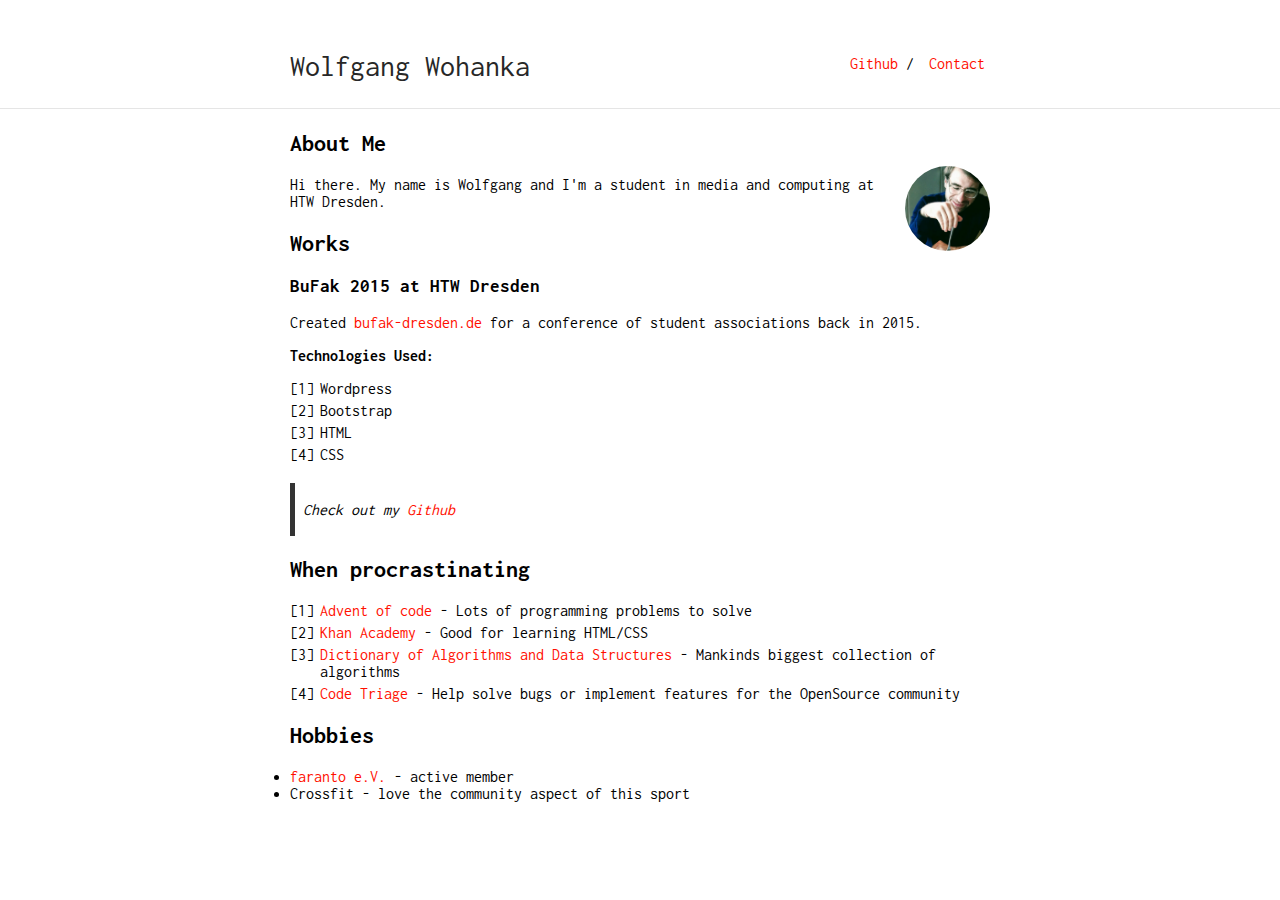
==== index.html @ 9f90b7a0 "Initial commit" ====
<!DOCTYPE html>
<html lang="en">
<head>
<title>Wolfgang Wohanka</title>
<meta charset="utf-8">
<meta name="viewport" content="width=device-width, initial-scale=1">
<meta name="keywords" content="blog, accent, , Wolfgang Wohanka, jekyll">
<meta name="author" content="">
<meta name="description" content="">
<link href='https://fonts.googleapis.com/css?family=Inconsolata:400,700' rel='stylesheet' type='text/css'>
<link rel="alternate" type="application/rss+xml" title="Wolfgang Wohanka RSS" href="/feed.xml"/>
<link rel="stylesheet" href="./css/style.css">

<meta name="og:description" content="">
<meta name="og:title" content="Wolfgang Wohanka">
<meta name="og:url" content="https://hendrixfan.github.io/">
<meta name="og:type" content="article">

</head>
<body>
<div class="wrapper">
<div class="navbar container">
<a id="author-name" class="alignable pull-left" href="https://hendrixfan.github.io/">Wolfgang Wohanka</a>
<ul class="alignable pull-right navbar-ul">
<li class="alignable pull-right nav-list"><a href="contact.html">Contact</a>
</li>
<li class="alignable pull-right nav-list"><a href="https://github.com/hendrixfan">Github</a>
/
</li>
</ul>
</div>
<div style="clear:both"></div>
<hr>
<div class="container content">
<h2 id="about-me">About Me</h2>
<p><img class="profile-picture" src="images/profile_pic.jpg"/></p>
<p>Hi there. My name is Wolfgang and I'm a student in media and computing at HTW Dresden.</p>
<p></p>
<h2 id="works">Works</h2>
<h3 id="bufak---">BuFak 2015 at HTW Dresden</h3>
<p>Created <a href="http://bufak-dresden.de/">bufak-dresden.de</a> for a conference of student associations back in 2015. </p>
<p><strong>Technologies Used:</strong></p>
<ol>
<li>Wordpress</li>
<li>Bootstrap</li>
<li>HTML</li>
<li>CSS</li>
</ol>
<blockquote>
<p>Check out my <a href="https://github.com/hendrixfan">Github</a></p>
</blockquote>
<h2 id="interestings-stuff">When procrastinating</h2>
<ol>
<li><a href="http://adventofcode.com/">Advent of code</a> - Lots of programming problems to solve</li>
<li><a href="https://www.khanacademy.org/computing/computer-programming/html-css/">Khan Academy</a> - Good for learning HTML/CSS</li>
<li><a href="https://xlinux.nist.gov/dads/">Dictionary of Algorithms and Data Structures</a> - Mankinds biggest collection of algorithms</li>
<li><a href="https://www.codetriage.com/">Code Triage</a> - Help solve bugs or implement features for the OpenSource community</li>
</ol>
<h2 id="hobbies">Hobbies</h2>
<li><a href="http://faranto.de/">faranto e.V.</a> - active member</li>
<li>Crossfit - love the community aspect of this sport</li>
</div>
</div>
</body>
---- css/style.css ----
html {
    height: 100%;
    margin: 0;
    padding: 0
}

body {
    margin: 0;
    font-family: "Inconsolata";
    height: 100%
}

a {
    text-decoration: none;
    color: #FF0F00
}

a:hover {
    text-decoration: underline
}

hr {
    border: 0;
    height: 0;
    border-top: 1px solid rgba(0, 0, 0, 0.1);
    border-bottom: 1px solid rgba(255, 255, 255, 0.3)
}

#author-name {
    font-size: 30px;
    color: #272727;
    display: inline-block
}

.navbar {
    padding: 50px 0 50px 0
}

.navbar-ul {
    display: inline-block;
    margin: 0;
    padding: 5px 0 5px 0;
    margin-left: 20px
}

.nav-list {
    list-style-type: none;
    margin: 0 5px 0 10px
}

.alignable,
.pull-left,
.pull-right {
    display: inline-block
}

.pull-left {
    float: left
}

.pull-right {
    float: right
}

.container {
    max-width: 700px;
    margin: auto
}

.wrapper {
    min-height: 100%
}

@media (max-width: 800px) {
    .container {
        max-width: 600px;
        transition: 0.3s ease all
    }
}

@media (max-width: 650px) {
    .container {
        max-width: 83%
    }
    .navbar-ul {
        margin-top: 5px
    }
}

@media (max-width: 580px) {
    #author-name {
        display: inline-block
    }
}

.content a:hover {
    text-decoration: underline
}

.content ol {
    counter-reset: list
}

.content ol>li {
    list-style-position: none;
    position: relative;
    list-style: none;
    margin-top: 5px;
    margin-bottom: 5px
}

.content ul>li {
    margin: 5px 0 5px 0
}

.content ul {
    padding: 0 20px 0 20px
}

.content ol {
    padding: 0 30px 0 30px
}

.content ol>li:before {
    content: "[" counter(list, decimal) "] ";
    counter-increment: list;
    position: absolute;
    left: -30px
}

.content blockquote {
    border-left: 5px solid #333333;
    margin: 20px 0 20px 0;
    padding: 2px 8px 2px 8px;
    font-style: italic
}

.content .profile-picture {
    height: 85px;
    width: 85px;
    position: relative;
    margin: -10px 0 0 15px;
    float: right;
    border-radius: 50%
}

p .content .profile-picture {
    padding: 0;
    margin: 0
}

@media (max-width: 480px) {
    .content .profile-picture img {
        margin-top: -5px
    }
}

.content img {
    text-align: center;
    width: 100%
}

table {
    margin: 15px 0;
    border-collapse: collapse;
    width: 100%;
    padding: 0
}

table tr {
    border-top: 1px solid #cccccc;
    background-color: white;
    margin: 0;
    padding: 0
}

table tr:nth-child(2n) {
    background-color: #f8f8f8
}

table tr th {
    font-weight: bold;
    border: 1px solid #cccccc;
    text-align: left;
    margin: 0;
    padding: 6px 13px
}

table tr td {
    border: 1px solid #cccccc;
    text-align: left;
    margin: 0;
    padding: 6px 13px
}

table tr th:first-child,
table tr td:first-child {
    margin: 0
}

table tr th:last-child,
table tr td:last-child {
    margin: 0
}
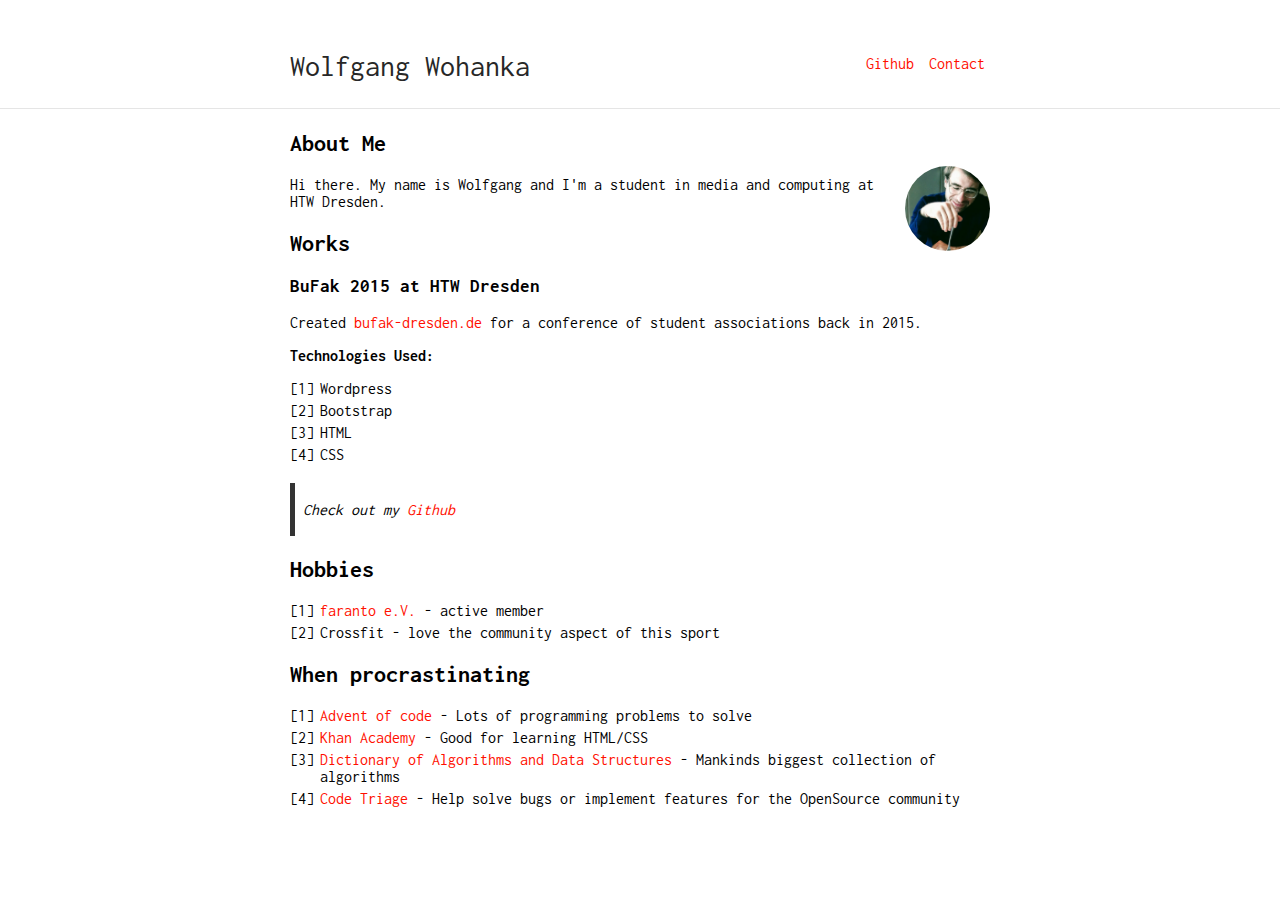
==== commit 1f04e4fe: "fixes" ====
--- a/index.html
+++ b/index.html
@@ -25,7 +25,6 @@
 <li class="alignable pull-right nav-list"><a href="contact.html">Contact</a>
 </li>
 <li class="alignable pull-right nav-list"><a href="https://github.com/hendrixfan">Github</a>
-/
 </li>
 </ul>
 </div>
@@ -49,16 +48,18 @@
 <blockquote>
 <p>Check out my <a href="https://github.com/hendrixfan">Github</a></p>
 </blockquote>
+<h2 id="hobbies">Hobbies</h2>
+<ol>
+<li><a href="http://faranto.de/">faranto e.V.</a> - active member</li>
+<li>Crossfit - love the community aspect of this sport</li>
+</ol> 
 <h2 id="interestings-stuff">When procrastinating</h2>
 <ol>
 <li><a href="http://adventofcode.com/">Advent of code</a> - Lots of programming problems to solve</li>
 <li><a href="https://www.khanacademy.org/computing/computer-programming/html-css/">Khan Academy</a> - Good for learning HTML/CSS</li>
 <li><a href="https://xlinux.nist.gov/dads/">Dictionary of Algorithms and Data Structures</a> - Mankinds biggest collection of algorithms</li>
 <li><a href="https://www.codetriage.com/">Code Triage</a> - Help solve bugs or implement features for the OpenSource community</li>
-</ol>
-<h2 id="hobbies">Hobbies</h2>
-<li><a href="http://faranto.de/">faranto e.V.</a> - active member</li>
-<li>Crossfit - love the community aspect of this sport</li>
+</ol>  
 </div>
 </div>
 </body>
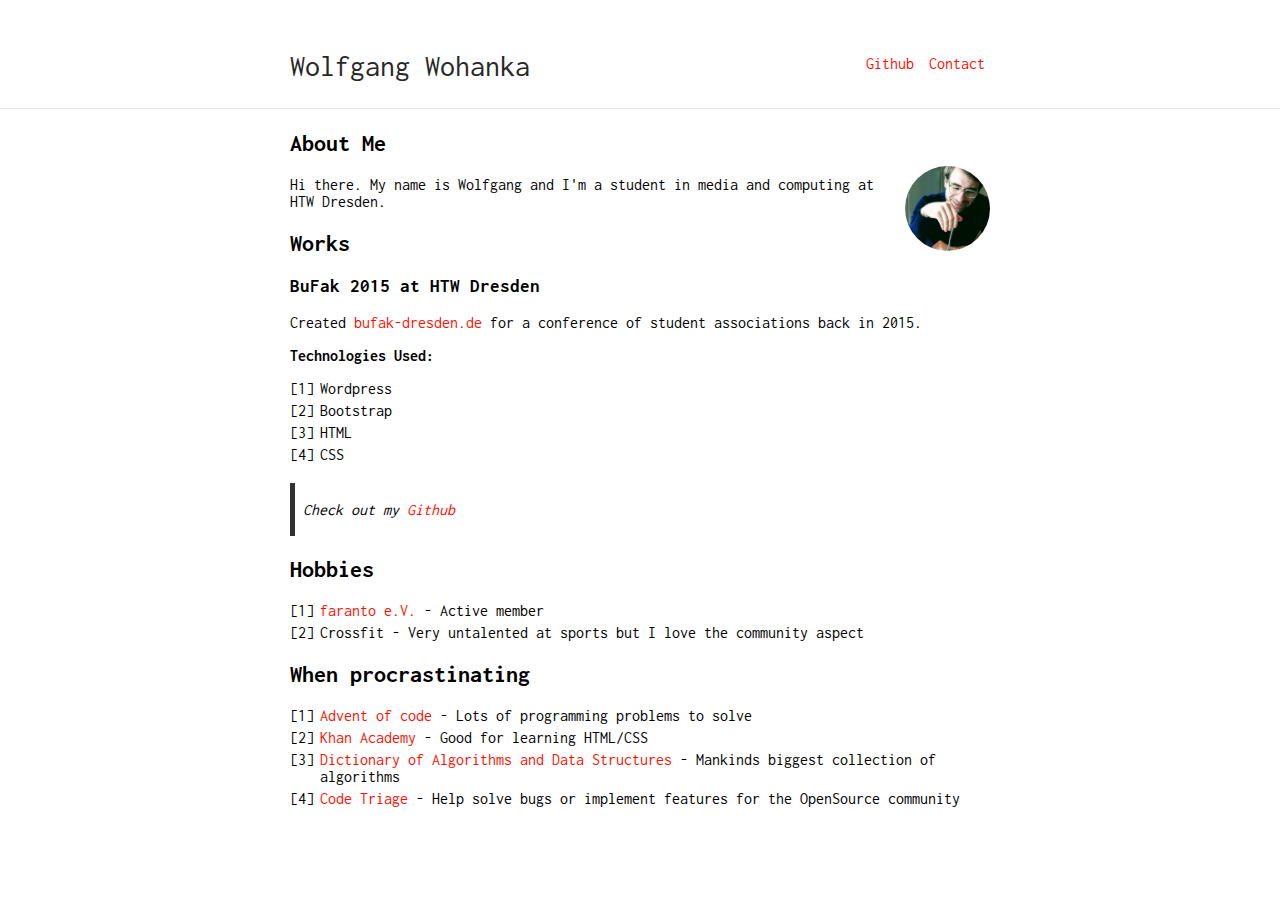
==== commit cd5bf316: "Update index.html" ====
--- a/index.html
+++ b/index.html
@@ -50,8 +50,8 @@
 </blockquote>
 <h2 id="hobbies">Hobbies</h2>
 <ol>
-<li><a href="http://faranto.de/">faranto e.V.</a> - active member</li>
-<li>Crossfit - love the community aspect of this sport</li>
+<li><a href="http://faranto.de/">faranto e.V.</a> - Active member</li>
+<li>Crossfit - Very untalented at sports but I love the community aspect</li>
 </ol> 
 <h2 id="interestings-stuff">When procrastinating</h2>
 <ol>
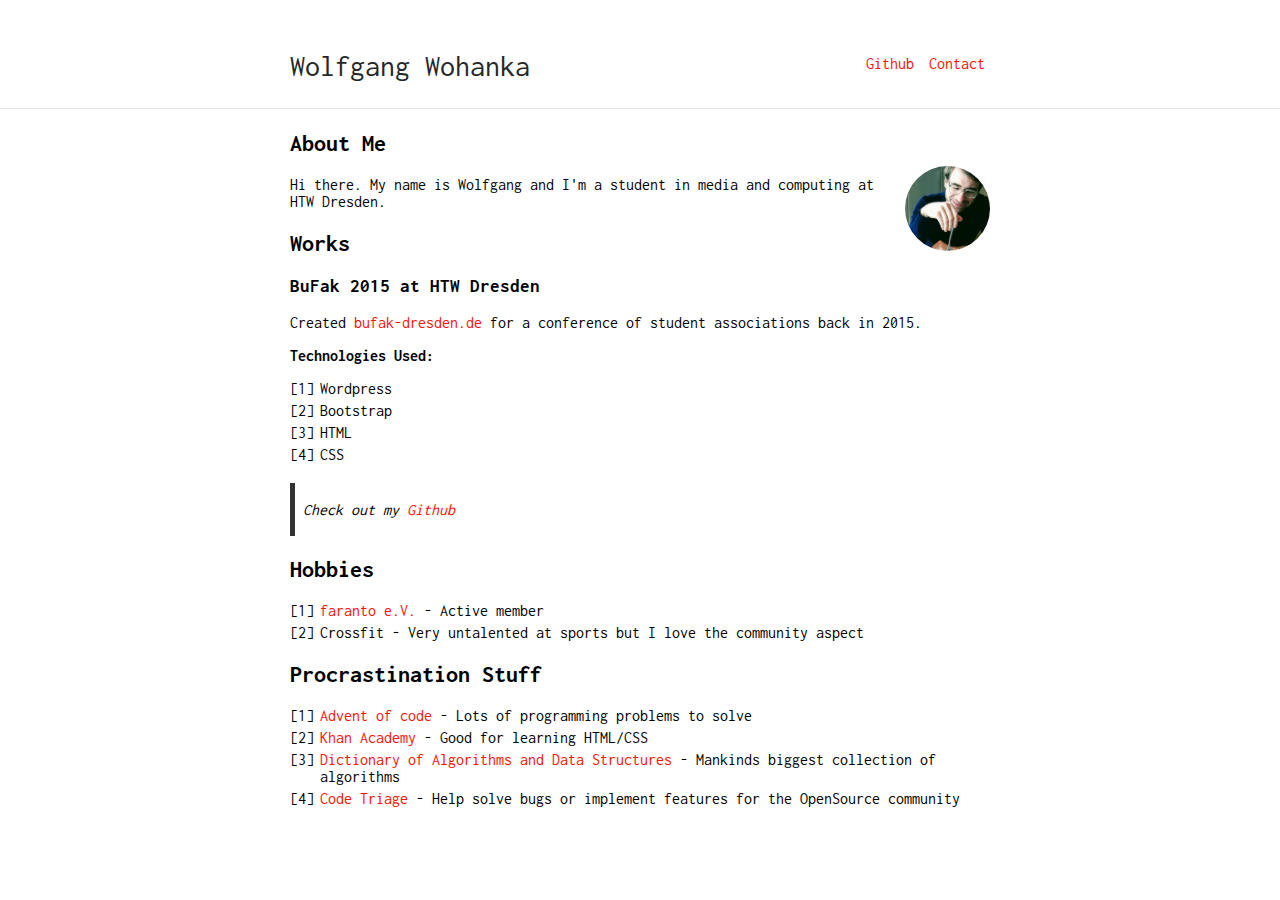
==== commit f0123c86: "Update index.html" ====
--- a/index.html
+++ b/index.html
@@ -53,7 +53,7 @@
 <li><a href="http://faranto.de/">faranto e.V.</a> - Active member</li>
 <li>Crossfit - Very untalented at sports but I love the community aspect</li>
 </ol> 
-<h2 id="interestings-stuff">When procrastinating</h2>
+<h2 id="interestings-stuff">Procrastination Stuff</h2>
 <ol>
 <li><a href="http://adventofcode.com/">Advent of code</a> - Lots of programming problems to solve</li>
 <li><a href="https://www.khanacademy.org/computing/computer-programming/html-css/">Khan Academy</a> - Good for learning HTML/CSS</li>
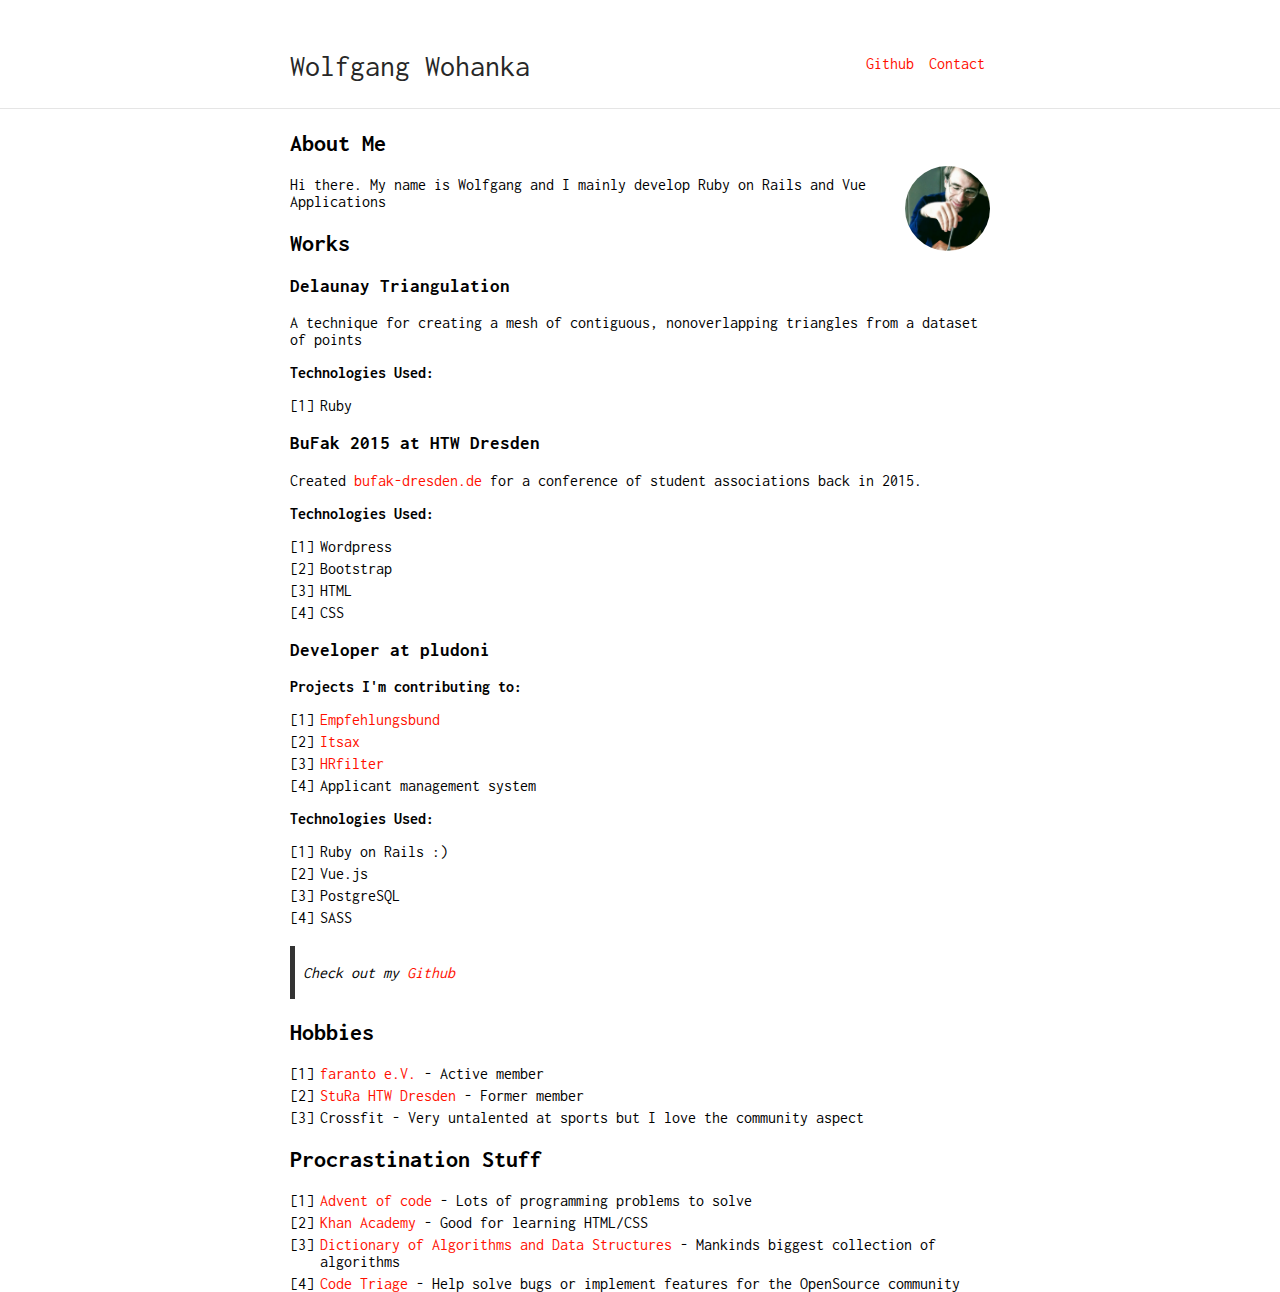
==== commit 3863cee5: "Update index.html" ====
--- a/index.html
+++ b/index.html
@@ -33,9 +33,15 @@
 <div class="container content">
 <h2 id="about-me">About Me</h2>
 <p><img class="profile-picture" src="images/profile_pic.jpg"/></p>
-<p>Hi there. My name is Wolfgang and I'm a student in media and computing at HTW Dresden.</p>
+<p>Hi there. My name is Wolfgang and I mainly develop Ruby on Rails and Vue Applications</p>
 <p></p>
 <h2 id="works">Works</h2>
+<h3 id="delauny---">Delaunay Triangulation</h3>
+<p>A technique for creating a mesh of contiguous, nonoverlapping triangles from a dataset of points</p>
+<p><strong>Technologies Used:</strong></p>
+<ol>
+<li>Ruby</li>
+</ol>
 <h3 id="bufak---">BuFak 2015 at HTW Dresden</h3>
 <p>Created <a href="http://bufak-dresden.de/">bufak-dresden.de</a> for a conference of student associations back in 2015. </p>
 <p><strong>Technologies Used:</strong></p>
@@ -45,12 +51,28 @@
 <li>HTML</li>
 <li>CSS</li>
 </ol>
+<h3 id="pludoni---">Developer at pludoni</h3>
+<p><strong>Projects I'm contributing to:</strong></p>
+<ol>
+<li><a href="https://www.empfehlungsbund.de/">Empfehlungsbund</a></li>
+<li><a href="http://www.itsax.de/">Itsax</a></li>
+<li><a href="https://www.hrfilter.de/">HRfilter</a></li>
+<li>Applicant management system</li>
+</ol>
+<p><strong>Technologies Used:</strong></p>
+<ol>
+<li>Ruby on Rails :)</li>
+<li>Vue.js</li>
+<li>PostgreSQL</li>
+<li>SASS</li>
+</ol>
 <blockquote>
 <p>Check out my <a href="https://github.com/hendrixfan">Github</a></p>
 </blockquote>
 <h2 id="hobbies">Hobbies</h2>
 <ol>
 <li><a href="http://faranto.de/">faranto e.V.</a> - Active member</li>
+<li><a href="http://www.stura.htw-dresden.de/members/WolfgangWohanka">StuRa HTW Dresden</a> - Former member</li>
 <li>Crossfit - Very untalented at sports but I love the community aspect</li>
 </ol> 
 <h2 id="interestings-stuff">Procrastination Stuff</h2>
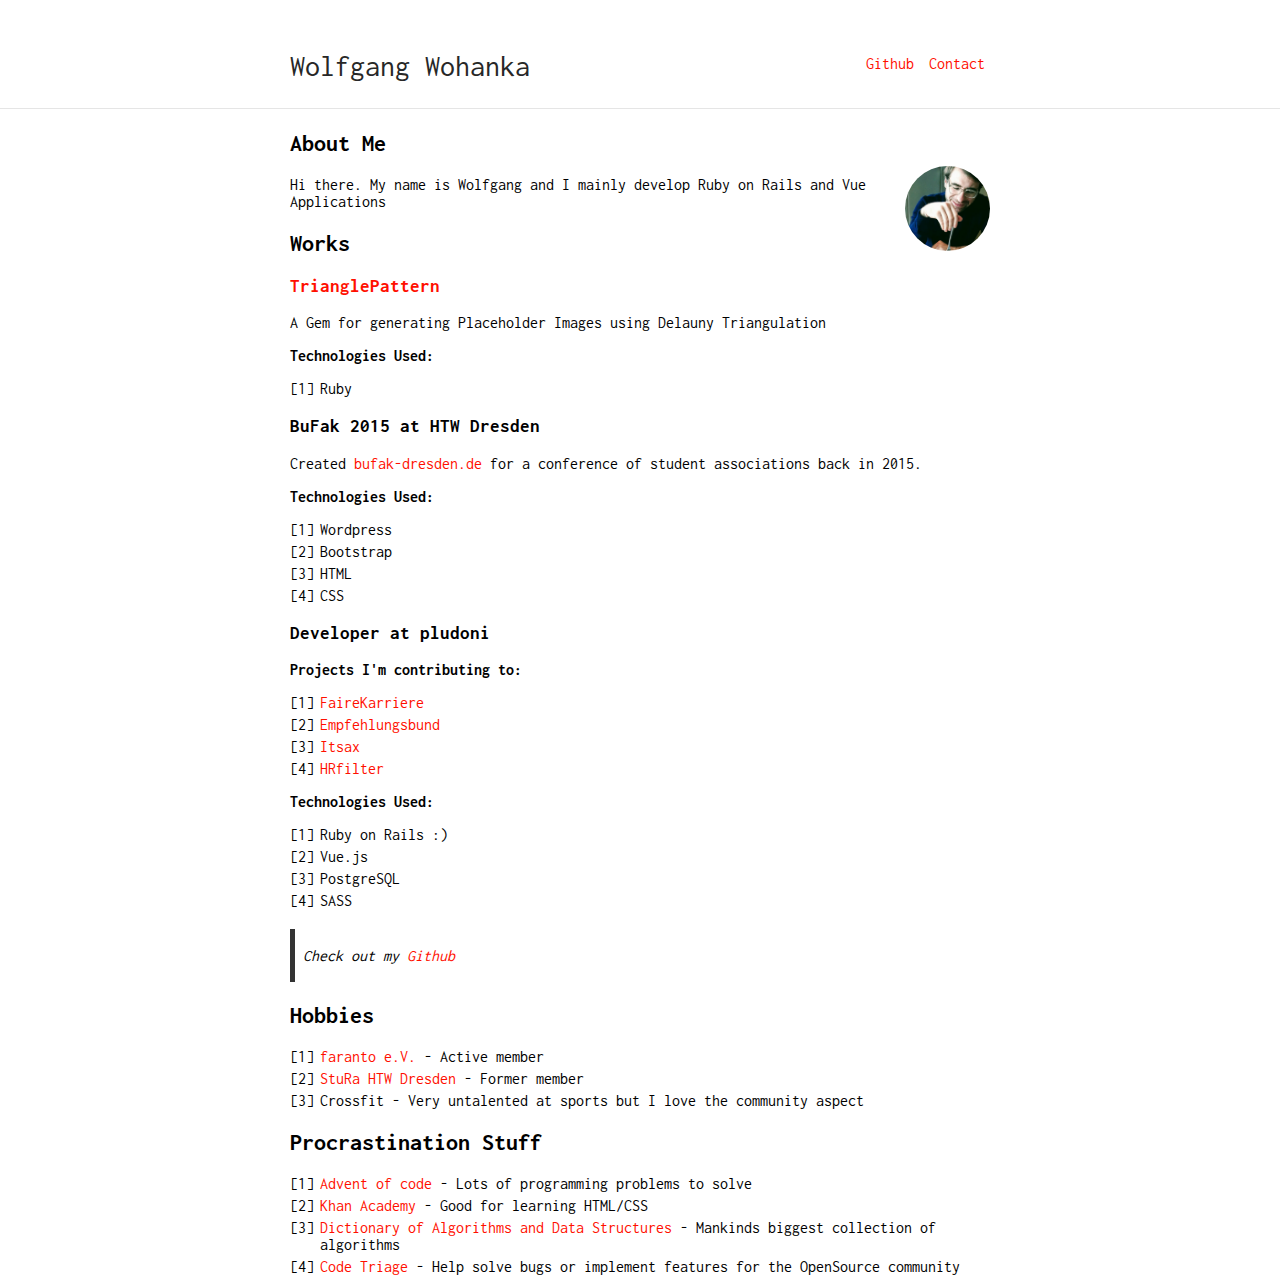
==== commit 7e4612ed: "Update index.html" ====
--- a/index.html
+++ b/index.html
@@ -36,8 +36,8 @@
 <p>Hi there. My name is Wolfgang and I mainly develop Ruby on Rails and Vue Applications</p>
 <p></p>
 <h2 id="works">Works</h2>
-<h3 id="delauny---">Delaunay Triangulation</h3>
-<p>A technique for creating a mesh of contiguous, nonoverlapping triangles from a dataset of points</p>
+<h3 id="delauny---"><a href="https://github.com/hendrixfan/triangle">TrianglePattern</a></h3>
+<p>A Gem for generating Placeholder Images using Delauny Triangulation</p>
 <p><strong>Technologies Used:</strong></p>
 <ol>
 <li>Ruby</li>
@@ -54,10 +54,10 @@
 <h3 id="pludoni---">Developer at pludoni</h3>
 <p><strong>Projects I'm contributing to:</strong></p>
 <ol>
+<li><a href="https://www.faire-karriere.de/.de/">FaireKarriere</a></li>
 <li><a href="https://www.empfehlungsbund.de/">Empfehlungsbund</a></li>
 <li><a href="http://www.itsax.de/">Itsax</a></li>
 <li><a href="https://www.hrfilter.de/">HRfilter</a></li>
-<li>Applicant management system</li>
 </ol>
 <p><strong>Technologies Used:</strong></p>
 <ol>
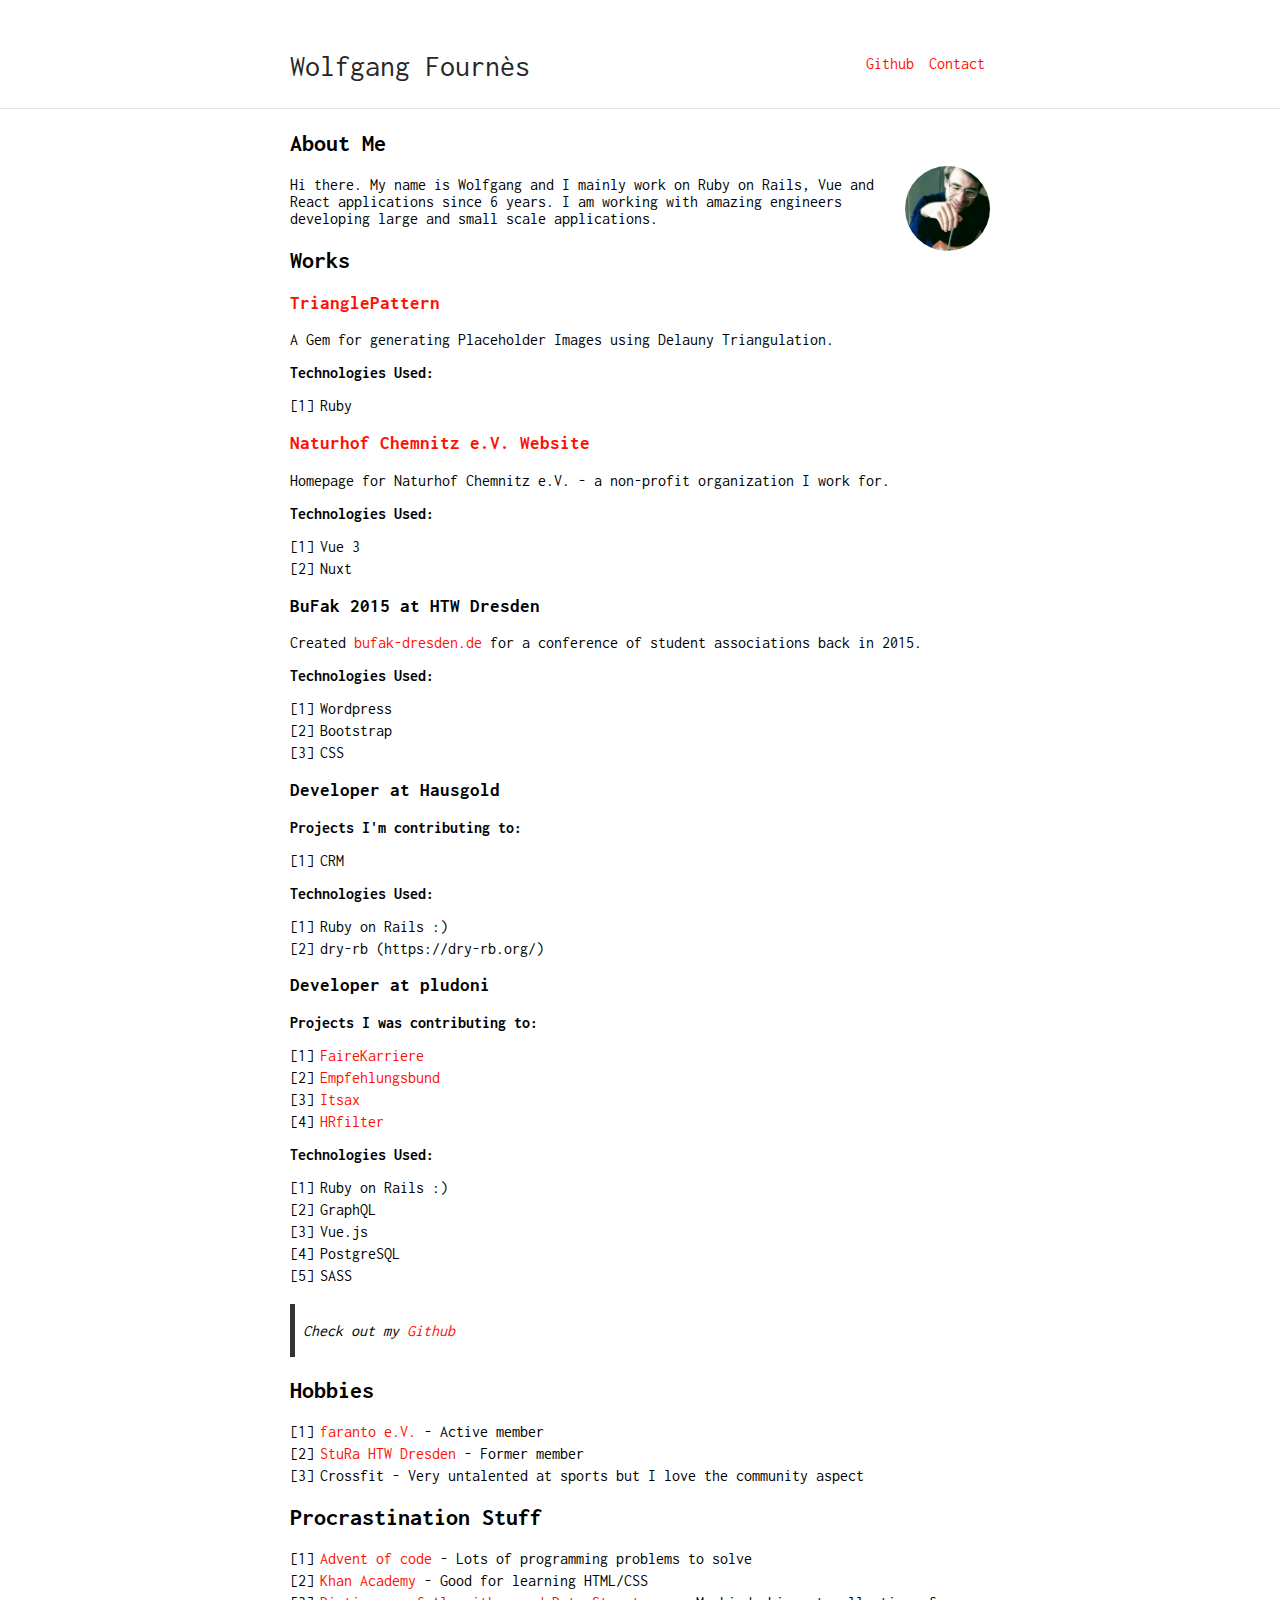
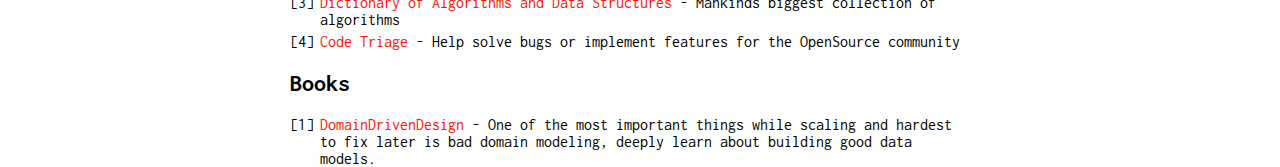
==== commit 7388deb7: "update name and projects" ====
--- a/index.html
+++ b/index.html
@@ -1,18 +1,18 @@
 <!DOCTYPE html>
 <html lang="en">
 <head>
-<title>Wolfgang Wohanka</title>
+<title>Wolfgang Fournès</title>
 <meta charset="utf-8">
 <meta name="viewport" content="width=device-width, initial-scale=1">
-<meta name="keywords" content="blog, accent, , Wolfgang Wohanka, jekyll">
+<meta name="keywords" content="blog, accent, , Wolfgang Fournès, jekyll">
 <meta name="author" content="">
 <meta name="description" content="">
 <link href='https://fonts.googleapis.com/css?family=Inconsolata:400,700' rel='stylesheet' type='text/css'>
-<link rel="alternate" type="application/rss+xml" title="Wolfgang Wohanka RSS" href="/feed.xml"/>
+<link rel="alternate" type="application/rss+xml" title="Wolfgang Fournès RSS" href="/feed.xml"/>
 <link rel="stylesheet" href="./css/style.css">
 
 <meta name="og:description" content="">
-<meta name="og:title" content="Wolfgang Wohanka">
+<meta name="og:title" content="Wolfgang Fournès">
 <meta name="og:url" content="https://hendrixfan.github.io/">
 <meta name="og:type" content="article">
 
@@ -20,7 +20,7 @@
 <body>
 <div class="wrapper">
 <div class="navbar container">
-<a id="author-name" class="alignable pull-left" href="https://hendrixfan.github.io/">Wolfgang Wohanka</a>
+<a id="author-name" class="alignable pull-left" href="https://hendrixfan.github.io/">Wolfgang Fournès</a>
 <ul class="alignable pull-right navbar-ul">
 <li class="alignable pull-right nav-list"><a href="contact.html">Contact</a>
 </li>
@@ -33,14 +33,21 @@
 <div class="container content">
 <h2 id="about-me">About Me</h2>
 <p><img class="profile-picture" src="images/profile_pic.jpg"/></p>
-<p>Hi there. My name is Wolfgang and I mainly develop Ruby on Rails and Vue Applications</p>
+<p>Hi there. My name is Wolfgang and I mainly work on Ruby on Rails, Vue and React applications since 6 years. I am working with amazing engineers developing large and small scale applications.</p>
 <p></p>
 <h2 id="works">Works</h2>
 <h3 id="delauny---"><a href="https://github.com/hendrixfan/triangle">TrianglePattern</a></h3>
-<p>A Gem for generating Placeholder Images using Delauny Triangulation</p>
+<p>A Gem for generating Placeholder Images using Delauny Triangulation.</p>
 <p><strong>Technologies Used:</strong></p>
 <ol>
 <li>Ruby</li>
+</ol>
+<h3 id="naturhof---"><a href="https://github.com/hendrixfan/naturhof-c">Naturhof Chemnitz e.V. Website</a></h3>
+<p>Homepage for Naturhof Chemnitz e.V. - a non-profit organization I work for.</p>
+<p><strong>Technologies Used:</strong></p>
+<ol>
+<li>Vue 3</li>
+<li>Nuxt</li>
 </ol>
 <h3 id="bufak---">BuFak 2015 at HTW Dresden</h3>
 <p>Created <a href="http://bufak-dresden.de/">bufak-dresden.de</a> for a conference of student associations back in 2015. </p>
@@ -48,11 +55,20 @@
 <ol>
 <li>Wordpress</li>
 <li>Bootstrap</li>
-<li>HTML</li>
 <li>CSS</li>
 </ol>
+<h3 id="hausgold---">Developer at Hausgold</h3>
+<p><strong>Projects I'm contributing to:</strong></p>
+<ol>
+<li>CRM</li>
+</ol>
+<p><strong>Technologies Used:</strong></p>
+<ol>
+<li>Ruby on Rails :)</li>
+<li>dry-rb (https://dry-rb.org/)</li>
+</ol>
 <h3 id="pludoni---">Developer at pludoni</h3>
-<p><strong>Projects I'm contributing to:</strong></p>
+<p><strong>Projects I was contributing to:</strong></p>
 <ol>
 <li><a href="https://www.faire-karriere.de/.de/">FaireKarriere</a></li>
 <li><a href="https://www.empfehlungsbund.de/">Empfehlungsbund</a></li>
@@ -62,6 +78,7 @@
 <p><strong>Technologies Used:</strong></p>
 <ol>
 <li>Ruby on Rails :)</li>
+<li>GraphQL</li>
 <li>Vue.js</li>
 <li>PostgreSQL</li>
 <li>SASS</li>
@@ -81,7 +98,11 @@
 <li><a href="https://www.khanacademy.org/computing/computer-programming/html-css/">Khan Academy</a> - Good for learning HTML/CSS</li>
 <li><a href="https://xlinux.nist.gov/dads/">Dictionary of Algorithms and Data Structures</a> - Mankinds biggest collection of algorithms</li>
 <li><a href="https://www.codetriage.com/">Code Triage</a> - Help solve bugs or implement features for the OpenSource community</li>
-</ol>  
+</ol>
+<h2 id="books-stuff">Books</h2>
+<ol>
+<li><a href="https://martinfowler.com/bliki/DomainDrivenDesign.html">DomainDrivenDesign</a> - One of the most important things while scaling and hardest to fix later is bad domain modeling, deeply learn about building good data models.</li>
+</ol>
 </div>
 </div>
 </body>
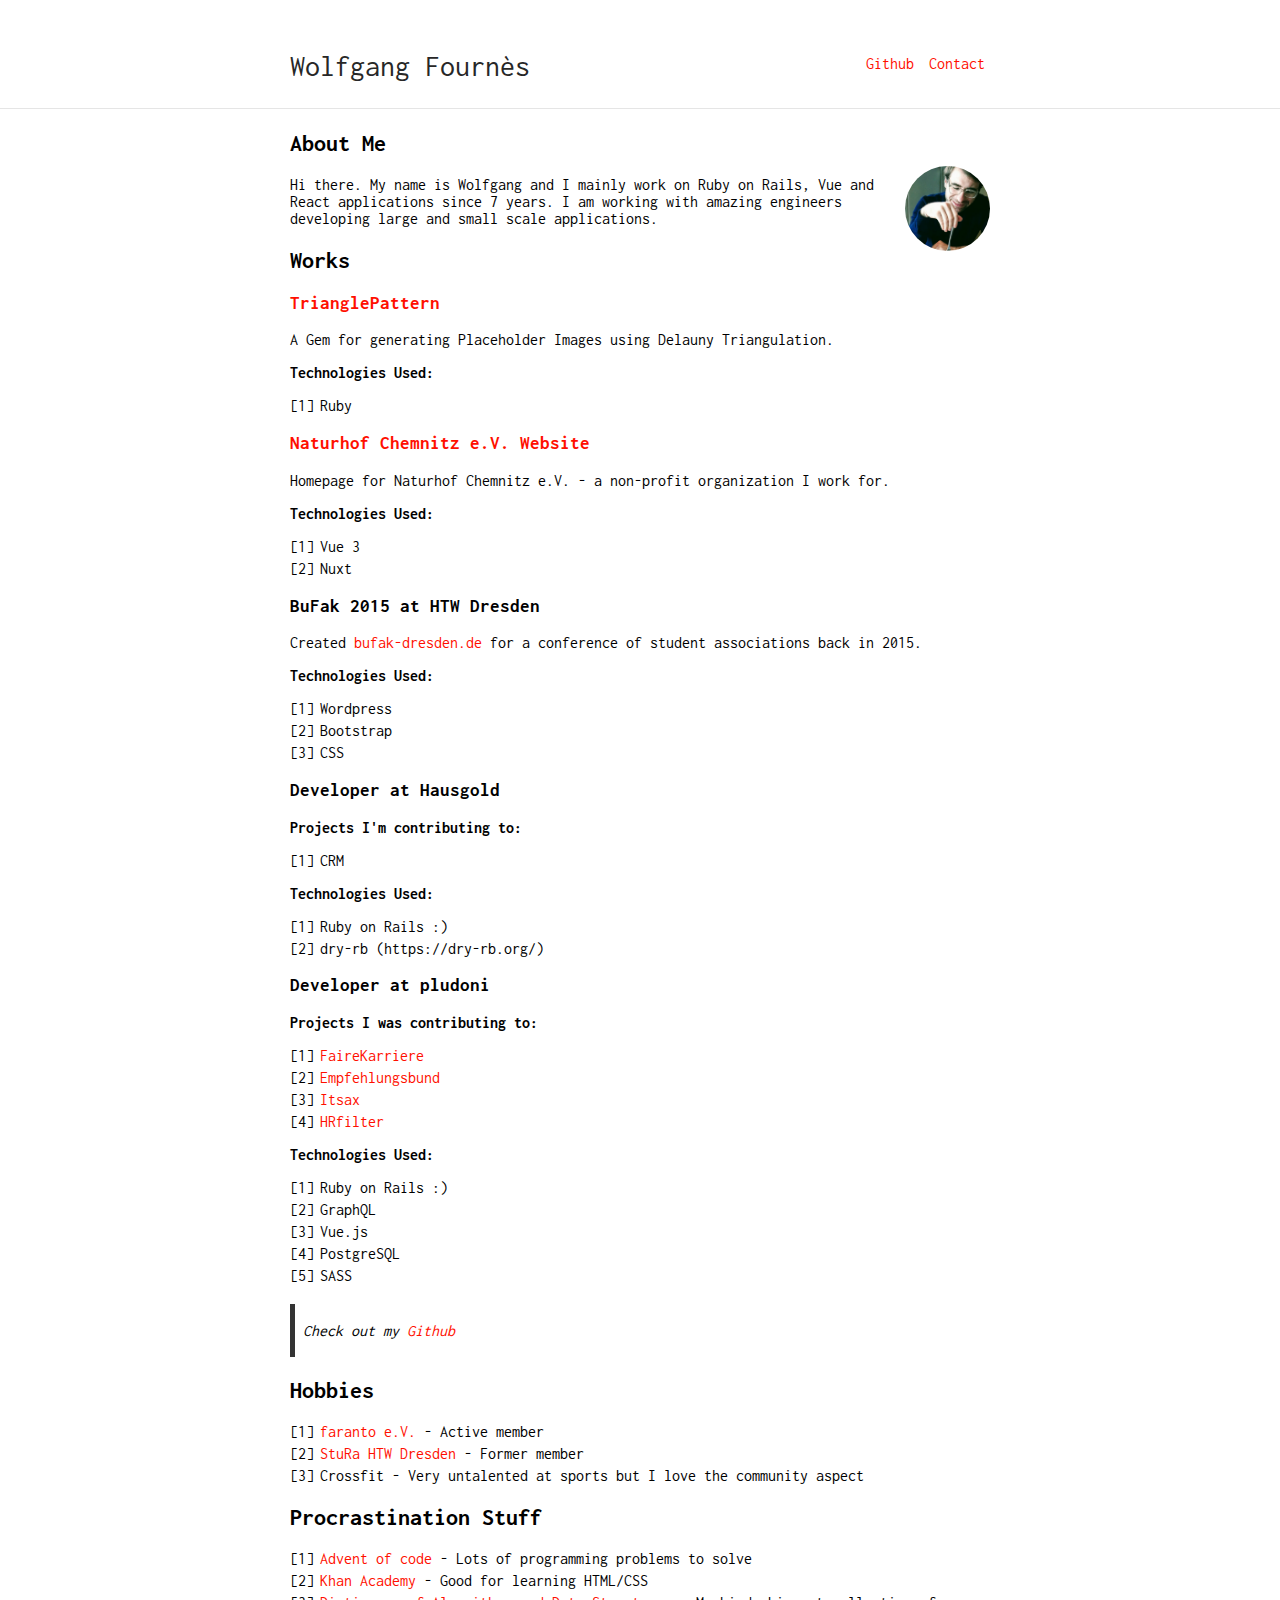
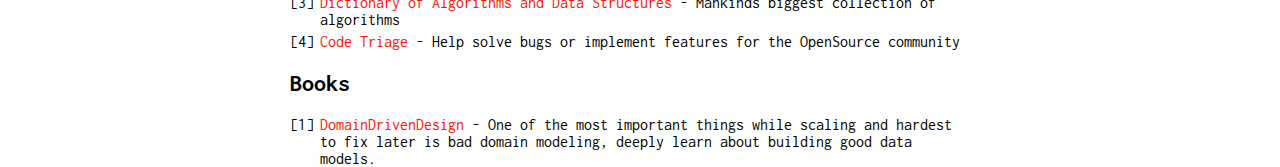
==== commit b66d3b77: "Update index.html" ====
--- a/index.html
+++ b/index.html
@@ -33,7 +33,7 @@
 <div class="container content">
 <h2 id="about-me">About Me</h2>
 <p><img class="profile-picture" src="images/profile_pic.jpg"/></p>
-<p>Hi there. My name is Wolfgang and I mainly work on Ruby on Rails, Vue and React applications since 6 years. I am working with amazing engineers developing large and small scale applications.</p>
+<p>Hi there. My name is Wolfgang and I mainly work on Ruby on Rails, Vue and React applications since 7 years. I am working with amazing engineers developing large and small scale applications.</p>
 <p></p>
 <h2 id="works">Works</h2>
 <h3 id="delauny---"><a href="https://github.com/hendrixfan/triangle">TrianglePattern</a></h3>
